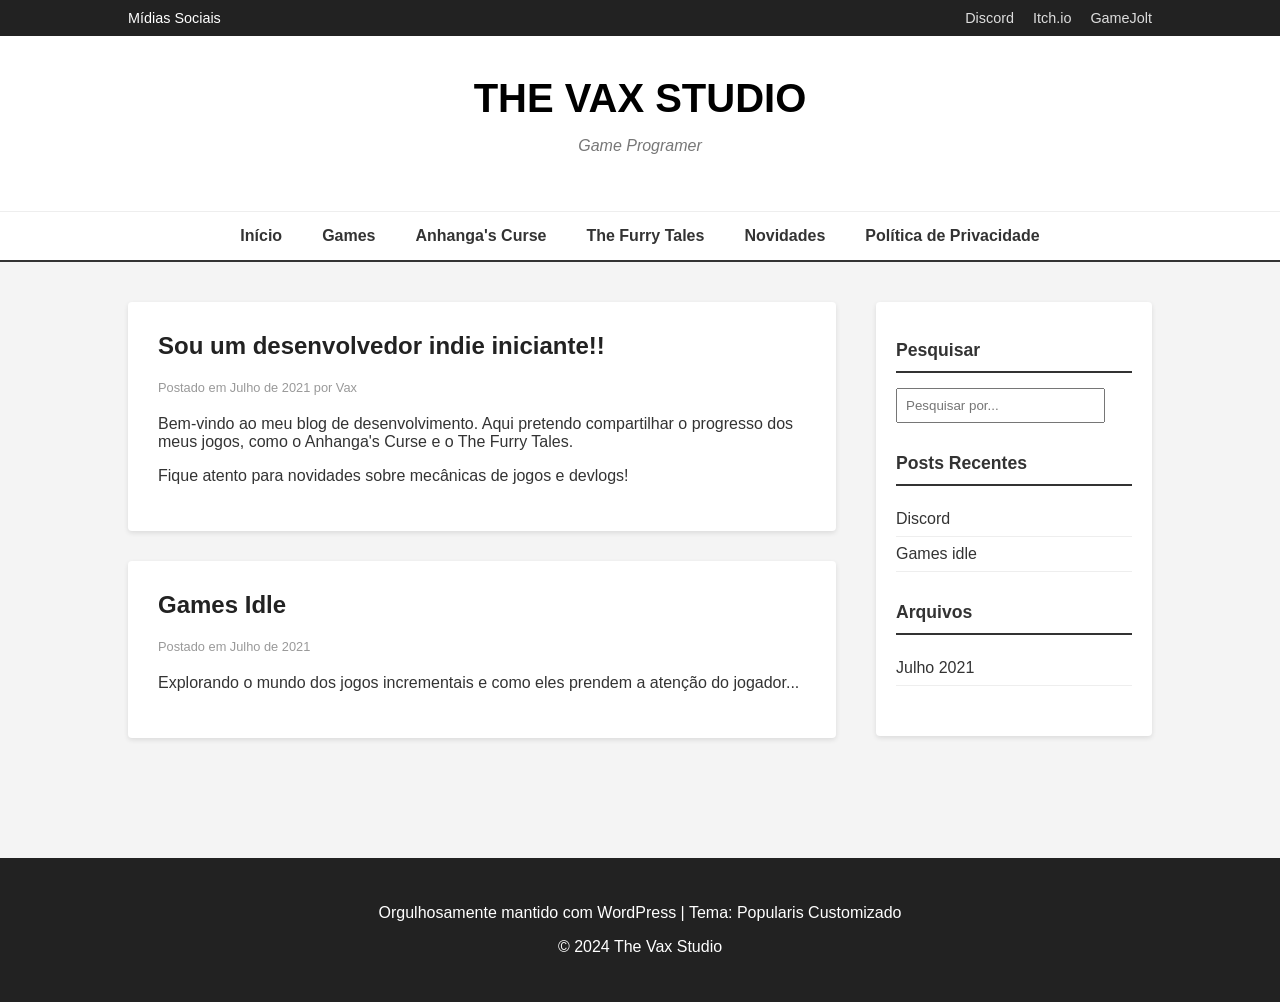
==== index.html @ a6c9714d "first commit" ====
<!DOCTYPE html>
<html lang="pt-br">
<head>
    <meta charset="UTF-8">
    <meta name="viewport" content="width=device-width, initial-scale=1.0">
    <title>The Vax Studio – Game Programer</title>
    <style>
        /* Reset básico e Fontes */
        body {
            font-family: 'Segoe UI', Tahoma, Geneva, Verdana, sans-serif;
            margin: 0;
            padding: 0;
            background-color: #f4f4f4;
            color: #333;
        }

        /* Top Bar (Social) */
        .top-bar {
            background-color: #222;
            color: white;
            padding: 10px 10%;
            display: flex;
            justify-content: space-between;
            font-size: 0.9em;
        }

        .top-bar a {
            color: #ddd;
            text-decoration: none;
            margin-left: 15px;
        }

        /* Header / Logo */
        header {
            background-color: #fff;
            padding: 40px 10%;
            border-bottom: 1px solid #eee;
            text-align: center;
        }

        header h1 {
            margin: 0;
            font-size: 2.5em;
            color: #000;
            text-transform: uppercase;
        }

        header p {
            color: #777;
            font-style: italic;
        }

        /* Navegação */
        nav {
            background: #fff;
            border-bottom: 2px solid #333;
            text-align: center;
            position: sticky;
            top: 0;
            z-index: 1000;
        }

        nav ul {
            list-style: none;
            padding: 0;
            margin: 0;
            display: inline-flex;
        }

        nav ul li a {
            display: block;
            padding: 15px 20px;
            text-decoration: none;
            color: #333;
            font-weight: bold;
        }

        nav ul li a:hover {
            background-color: #333;
            color: #fff;
        }

        /* Layout Principal */
        .container {
            display: flex;
            padding: 40px 10%;
            gap: 40px;
        }

        main {
            flex: 3;
        }

        aside {
            flex: 1;
            background: #fff;
            padding: 20px;
            height: fit-content;
            border-radius: 4px;
            box-shadow: 0 2px 5px rgba(0,0,0,0.1);
        }

        /* Postagem */
        article {
            background: #fff;
            padding: 30px;
            margin-bottom: 30px;
            border-radius: 4px;
            box-shadow: 0 2px 5px rgba(0,0,0,0.1);
        }

        article h2 {
            margin-top: 0;
            color: #222;
        }

        .meta {
            font-size: 0.8em;
            color: #999;
            margin-bottom: 20px;
        }

        /* Widgets Sidebar */
        .widget {
            margin-bottom: 30px;
        }

        .widget h3 {
            border-bottom: 2px solid #333;
            padding-bottom: 10px;
            margin-bottom: 15px;
            font-size: 1.1em;
        }

        .widget ul {
            list-style: none;
            padding: 0;
        }

        .widget ul li {
            padding: 8px 0;
            border-bottom: 1px solid #eee;
        }

        /* Rodapé */
        footer {
            background: #222;
            color: #fff;
            text-align: center;
            padding: 30px 10%;
            margin-top: 50px;
        }

        @media (max-width: 768px) {
            .container { flex-direction: column; }
            nav ul { flex-direction: column; }
        }
    </style>
</head>
<body>

    <div class="top-bar">
        <span>Mídias Sociais</span>
        <div>
            <a href="#">Discord</a>
            <a href="#">Itch.io</a>
            <a href="#">GameJolt</a>
        </div>
    </div>

    <header>
        <h1>The Vax Studio</h1>
        <p>Game Programer</p>
    </header>

    <nav>
        <ul>
            <li><a href="#">Início</a></li>
            <li><a href="#">Games</a></li>
            <li><a href="#">Anhanga's Curse</a></li>
            <li><a href="#">The Furry Tales</a></li>
            <li><a href="#">Novidades</a></li>
            <li><a href="politica-de-privacidade/">Política de Privacidade</a></li>
        </ul>
    </nav>

    <div class="container">
        <main>
            <article>
                <h2>Sou um desenvolvedor indie iniciante!!</h2>
                <div class="meta">Postado em Julho de 2021 por Vax</div>
                <p>Bem-vindo ao meu blog de desenvolvimento. Aqui pretendo compartilhar o progresso dos meus jogos, como o Anhanga's Curse e o The Furry Tales.</p>
                <p>Fique atento para novidades sobre mecânicas de jogos e devlogs!</p>
            </article>

            <article>
                <h2>Games Idle</h2>
                <div class="meta">Postado em Julho de 2021</div>
                <p>Explorando o mundo dos jogos incrementais e como eles prendem a atenção do jogador...</p>
            </article>
        </main>

        <aside>
            <div class="widget">
                <h3>Pesquisar</h3>
                <input type="text" placeholder="Pesquisar por..." style="width: 80%; padding: 8px;">
            </div>

            <div class="widget">
                <h3>Posts Recentes</h3>
                <ul>
                    <li><a href="#" style="color: #333; text-decoration: none;">Discord</a></li>
                    <li><a href="#" style="color: #333; text-decoration: none;">Games idle</a></li>
                </ul>
            </div>

            <div class="widget">
                <h3>Arquivos</h3>
                <ul>
                    <li>Julho 2021</li>
                </ul>
            </div>
        </aside>
    </div>

    <footer>
        <p>Orgulhosamente mantido com WordPress | Tema: Popularis Customizado</p>
        <p>&copy; 2024 The Vax Studio</p>
    </footer>

</body>
</html>
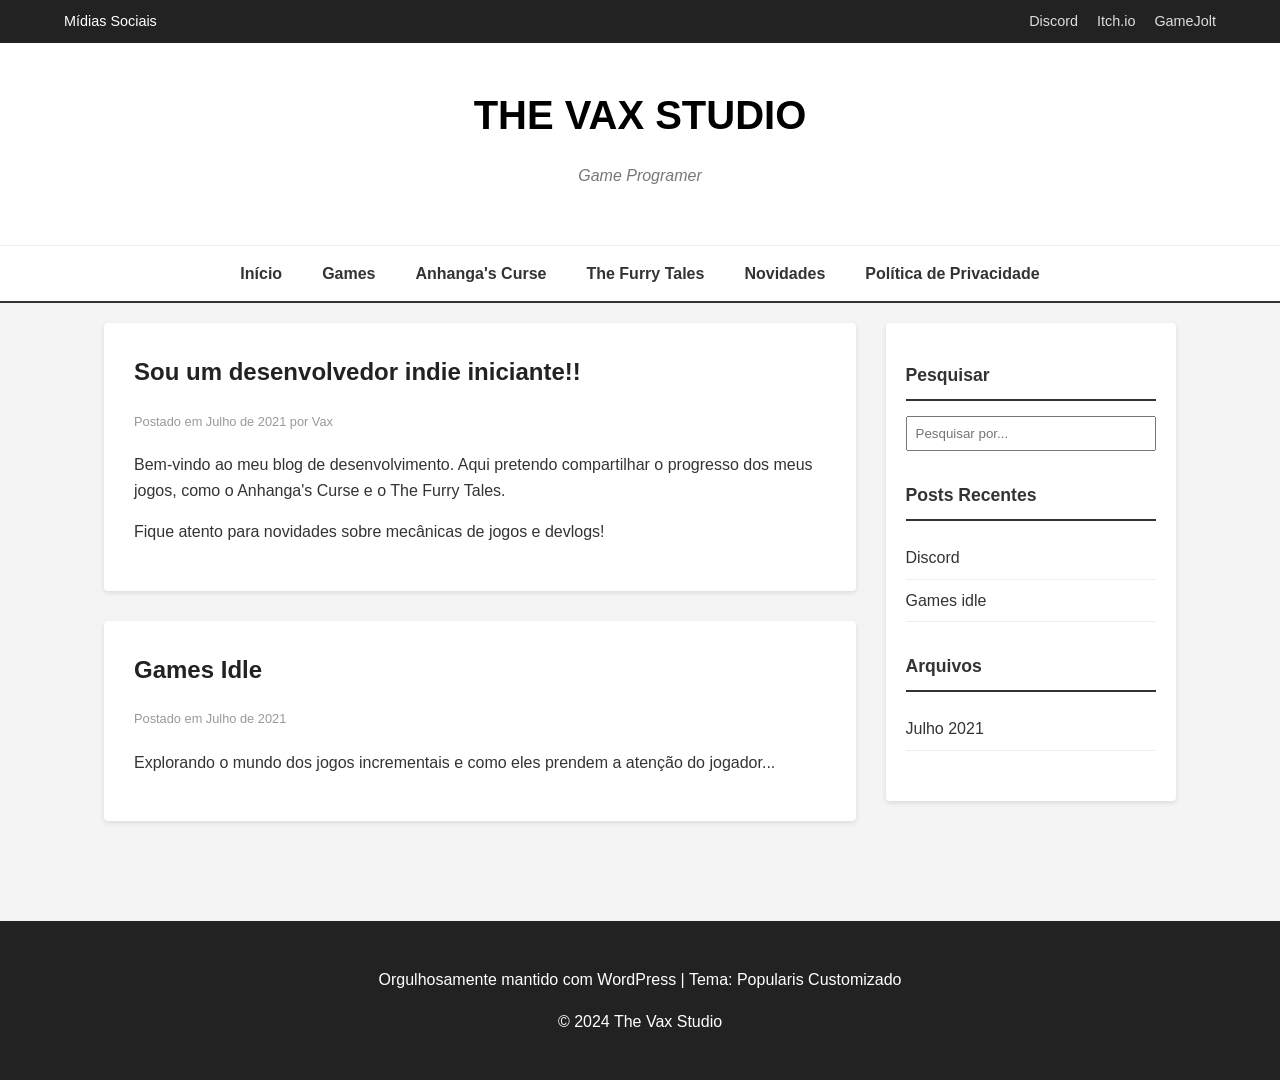
==== commit 45a0de3d: "changes" ====
--- a/index.html
+++ b/index.html
@@ -4,158 +4,7 @@
     <meta charset="UTF-8">
     <meta name="viewport" content="width=device-width, initial-scale=1.0">
     <title>The Vax Studio – Game Programer</title>
-    <style>
-        /* Reset básico e Fontes */
-        body {
-            font-family: 'Segoe UI', Tahoma, Geneva, Verdana, sans-serif;
-            margin: 0;
-            padding: 0;
-            background-color: #f4f4f4;
-            color: #333;
-        }
-
-        /* Top Bar (Social) */
-        .top-bar {
-            background-color: #222;
-            color: white;
-            padding: 10px 10%;
-            display: flex;
-            justify-content: space-between;
-            font-size: 0.9em;
-        }
-
-        .top-bar a {
-            color: #ddd;
-            text-decoration: none;
-            margin-left: 15px;
-        }
-
-        /* Header / Logo */
-        header {
-            background-color: #fff;
-            padding: 40px 10%;
-            border-bottom: 1px solid #eee;
-            text-align: center;
-        }
-
-        header h1 {
-            margin: 0;
-            font-size: 2.5em;
-            color: #000;
-            text-transform: uppercase;
-        }
-
-        header p {
-            color: #777;
-            font-style: italic;
-        }
-
-        /* Navegação */
-        nav {
-            background: #fff;
-            border-bottom: 2px solid #333;
-            text-align: center;
-            position: sticky;
-            top: 0;
-            z-index: 1000;
-        }
-
-        nav ul {
-            list-style: none;
-            padding: 0;
-            margin: 0;
-            display: inline-flex;
-        }
-
-        nav ul li a {
-            display: block;
-            padding: 15px 20px;
-            text-decoration: none;
-            color: #333;
-            font-weight: bold;
-        }
-
-        nav ul li a:hover {
-            background-color: #333;
-            color: #fff;
-        }
-
-        /* Layout Principal */
-        .container {
-            display: flex;
-            padding: 40px 10%;
-            gap: 40px;
-        }
-
-        main {
-            flex: 3;
-        }
-
-        aside {
-            flex: 1;
-            background: #fff;
-            padding: 20px;
-            height: fit-content;
-            border-radius: 4px;
-            box-shadow: 0 2px 5px rgba(0,0,0,0.1);
-        }
-
-        /* Postagem */
-        article {
-            background: #fff;
-            padding: 30px;
-            margin-bottom: 30px;
-            border-radius: 4px;
-            box-shadow: 0 2px 5px rgba(0,0,0,0.1);
-        }
-
-        article h2 {
-            margin-top: 0;
-            color: #222;
-        }
-
-        .meta {
-            font-size: 0.8em;
-            color: #999;
-            margin-bottom: 20px;
-        }
-
-        /* Widgets Sidebar */
-        .widget {
-            margin-bottom: 30px;
-        }
-
-        .widget h3 {
-            border-bottom: 2px solid #333;
-            padding-bottom: 10px;
-            margin-bottom: 15px;
-            font-size: 1.1em;
-        }
-
-        .widget ul {
-            list-style: none;
-            padding: 0;
-        }
-
-        .widget ul li {
-            padding: 8px 0;
-            border-bottom: 1px solid #eee;
-        }
-
-        /* Rodapé */
-        footer {
-            background: #222;
-            color: #fff;
-            text-align: center;
-            padding: 30px 10%;
-            margin-top: 50px;
-        }
-
-        @media (max-width: 768px) {
-            .container { flex-direction: column; }
-            nav ul { flex-direction: column; }
-        }
-    </style>
+    <link rel="stylesheet" href="style.css">
 </head>
 <body>
 
@@ -175,7 +24,7 @@
 
     <nav>
         <ul>
-            <li><a href="#">Início</a></li>
+            <li><a href="index.html">Início</a></li>
             <li><a href="#">Games</a></li>
             <li><a href="#">Anhanga's Curse</a></li>
             <li><a href="#">The Furry Tales</a></li>
@@ -193,7 +42,7 @@
                 <p>Fique atento para novidades sobre mecânicas de jogos e devlogs!</p>
             </article>
 
-            <article>
+            <article id="novidades">
                 <h2>Games Idle</h2>
                 <div class="meta">Postado em Julho de 2021</div>
                 <p>Explorando o mundo dos jogos incrementais e como eles prendem a atenção do jogador...</p>
@@ -203,7 +52,7 @@
         <aside>
             <div class="widget">
                 <h3>Pesquisar</h3>
-                <input type="text" placeholder="Pesquisar por..." style="width: 80%; padding: 8px;">
+                <input type="text" placeholder="Pesquisar por..." style="width: 100%; padding: 8px;">
             </div>
 
             <div class="widget">
--- a/style.css
+++ b/style.css
@@ -0,0 +1,184 @@
+/* style.css */
+
+/* Reset e Base */
+* {
+    box-sizing: border-box;
+}
+
+body {
+    font-family: 'Segoe UI', Tahoma, Geneva, Verdana, sans-serif;
+    margin: 0;
+    padding: 0;
+    background-color: #f4f4f4;
+    color: #333;
+    line-height: 1.6;
+}
+
+/* Top Bar */
+.top-bar {
+    background-color: #222;
+    color: white;
+    padding: 10px 5%;
+    display: flex;
+    justify-content: space-between;
+    align-items: center;
+    font-size: 0.9em;
+}
+
+.top-bar a {
+    color: #ddd;
+    text-decoration: none;
+    margin-left: 15px;
+}
+
+/* Header */
+header {
+    background-color: #fff;
+    padding: 40px 5%;
+    border-bottom: 1px solid #eee;
+    text-align: center;
+}
+
+header h1 {
+    margin: 0;
+    font-size: clamp(1.5em, 5vw, 2.5em); /* Fonte diminui no celular */
+    color: #000;
+    text-transform: uppercase;
+}
+
+header p {
+    color: #777;
+    font-style: italic;
+}
+
+/* Navegação */
+nav {
+    background: #fff;
+    border-bottom: 2px solid #333;
+    text-align: center;
+    position: sticky;
+    top: 0;
+    z-index: 1000;
+}
+
+nav ul {
+    list-style: none;
+    padding: 0;
+    margin: 0;
+    display: flex;
+    flex-wrap: wrap; /* Permite quebrar linha no celular */
+    justify-content: center;
+}
+
+nav ul li a {
+    display: block;
+    padding: 15px 20px;
+    text-decoration: none;
+    color: #333;
+    font-weight: bold;
+}
+
+nav ul li a:hover {
+    background-color: #333;
+    color: #fff;
+}
+
+/* Layout Principal */
+.container {
+    display: flex;
+    padding: 20px 5%;
+    gap: 30px;
+    max-width: 1200px;
+    margin: 0 auto;
+}
+
+main {
+    flex: 3;
+    min-width: 0; /* Evita quebra de layout com códigos longos */
+}
+
+aside {
+    flex: 1;
+    background: #fff;
+    padding: 20px;
+    height: fit-content;
+    border-radius: 4px;
+    box-shadow: 0 2px 5px rgba(0,0,0,0.1);
+}
+
+/* Postagem e Artigos */
+article {
+    background: #fff;
+    padding: clamp(15px, 5%, 30px);
+    margin-bottom: 30px;
+    border-radius: 4px;
+    box-shadow: 0 2px 5px rgba(0,0,0,0.1);
+}
+
+article h2 {
+    margin-top: 0;
+    color: #222;
+}
+
+.meta {
+    font-size: 0.8em;
+    color: #999;
+    margin-bottom: 20px;
+}
+
+/* Widgets */
+.widget {
+    margin-bottom: 30px;
+}
+
+.widget h3 {
+    border-bottom: 2px solid #333;
+    padding-bottom: 10px;
+    margin-bottom: 15px;
+    font-size: 1.1em;
+}
+
+.widget ul {
+    list-style: none;
+    padding: 0;
+}
+
+.widget ul li {
+    padding: 8px 0;
+    border-bottom: 1px solid #eee;
+}
+
+/* Rodapé */
+footer {
+    background: #222;
+    color: #fff;
+    text-align: center;
+    padding: 30px 5%;
+    margin-top: 50px;
+}
+
+/* --- RESPONSIVIDADE (CELULAR) --- */
+@media (max-width: 768px) {
+    .container {
+        flex-direction: column; /* Sidebar vai para baixo do conteúdo */
+    }
+
+    .top-bar {
+        flex-direction: column;
+        gap: 10px;
+        text-align: center;
+    }
+
+    nav ul {
+        flex-direction: column; /* Menu vira lista vertical */
+    }
+
+    nav ul li {
+        border-bottom: 1px solid #eee;
+        width: 100%;
+    }
+
+    aside {
+        order: 2; /* Garante que o sidebar fique abaixo no mobile */
+    }
+}
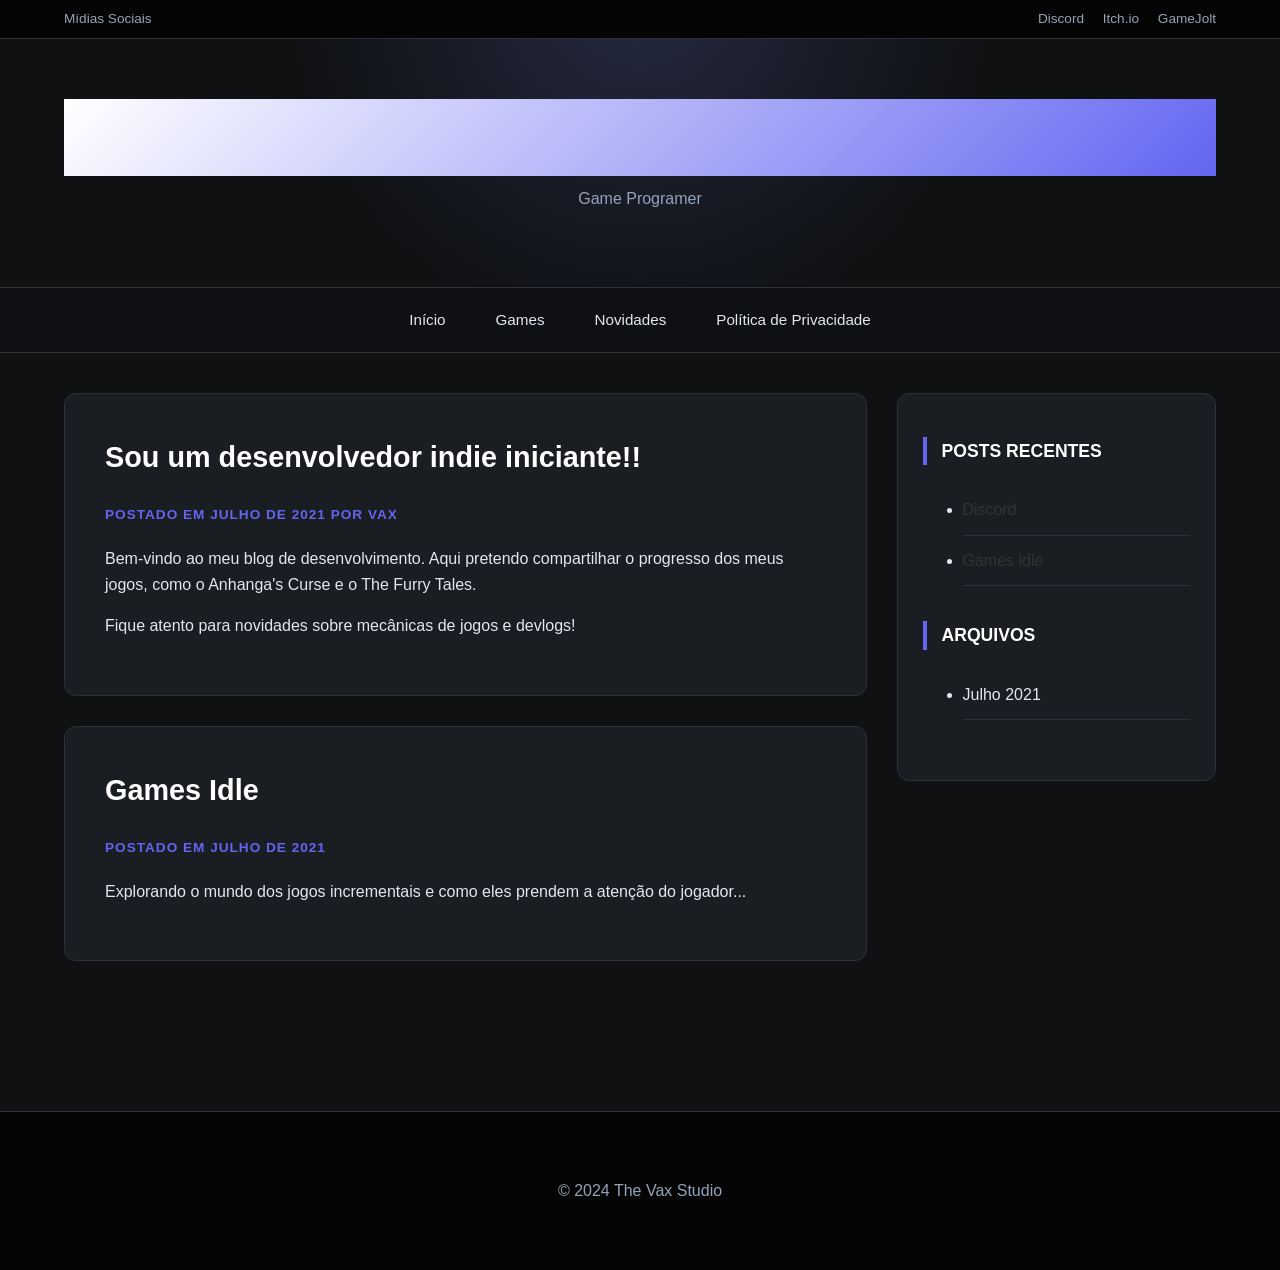
==== commit 4da0a043: "updated" ====
--- a/index.html
+++ b/index.html
@@ -24,10 +24,8 @@
 
     <nav>
         <ul>
-            <li><a href="index.html">Início</a></li>
-            <li><a href="#">Games</a></li>
-            <li><a href="#">Anhanga's Curse</a></li>
-            <li><a href="#">The Furry Tales</a></li>
+            <li><a href="">Início</a></li>
+            <li><a href="games/">Games</a></li>
             <li><a href="#">Novidades</a></li>
             <li><a href="politica-de-privacidade/">Política de Privacidade</a></li>
         </ul>
@@ -51,11 +49,6 @@
 
         <aside>
             <div class="widget">
-                <h3>Pesquisar</h3>
-                <input type="text" placeholder="Pesquisar por..." style="width: 100%; padding: 8px;">
-            </div>
-
-            <div class="widget">
                 <h3>Posts Recentes</h3>
                 <ul>
                     <li><a href="#" style="color: #333; text-decoration: none;">Discord</a></li>
@@ -73,9 +66,7 @@
     </div>
 
     <footer>
-        <p>Orgulhosamente mantido com WordPress | Tema: Popularis Customizado</p>
         <p>&copy; 2024 The Vax Studio</p>
     </footer>
-
 </body>
 </html>
--- a/style.css
+++ b/style.css
@@ -1,4 +1,16 @@
 /* style.css */
+
+/* --- Variáveis de Design --- */
+:root {
+    --bg-deep: #0f1113;        /* Fundo principal quase preto */
+    --bg-card: #1a1d21;        /* Cards e elementos flutuantes */
+    --accent: #6366f1;         /* Indigo moderno (cor de destaque) */
+    --accent-hover: #818cf8;
+    --text-main: #e2e8f0;      /* Branco acinzentado para leitura */
+    --text-dim: #94a3b8;       /* Texto secundário */
+    --border: #2d3139;         /* Bordas sutis */
+    --nav-bg: rgba(15, 17, 19, 0.95);
+}
 
 /* Reset e Base */
 * {
@@ -6,56 +18,67 @@
 }
 
 body {
-    font-family: 'Segoe UI', Tahoma, Geneva, Verdana, sans-serif;
+    font-family: 'Inter', 'Segoe UI', Roboto, sans-serif;
     margin: 0;
     padding: 0;
-    background-color: #f4f4f4;
-    color: #333;
+    background-color: var(--bg-deep);
+    color: var(--text-main);
     line-height: 1.6;
 }
 
 /* Top Bar */
 .top-bar {
-    background-color: #222;
-    color: white;
-    padding: 10px 5%;
+    background-color: #050505;
+    color: var(--text-dim);
+    padding: 8px 5%;
     display: flex;
     justify-content: space-between;
     align-items: center;
-    font-size: 0.9em;
+    font-size: 0.85em;
+    border-bottom: 1px solid var(--border);
 }
 
 .top-bar a {
-    color: #ddd;
+    color: var(--text-dim);
     text-decoration: none;
     margin-left: 15px;
+    transition: color 0.3s;
+}
+
+.top-bar a:hover {
+    color: var(--accent);
 }
 
 /* Header */
 header {
-    background-color: #fff;
-    padding: 40px 5%;
-    border-bottom: 1px solid #eee;
+    background-color: var(--bg-deep);
+    padding: 60px 5%;
     text-align: center;
+    border-bottom: 1px solid var(--border);
+    background-image: radial-gradient(circle at 50% -20%, #252a41 0%, transparent 50%);
 }
 
 header h1 {
     margin: 0;
-    font-size: clamp(1.5em, 5vw, 2.5em); /* Fonte diminui no celular */
-    color: #000;
-    text-transform: uppercase;
+    font-size: clamp(1.8em, 6vw, 3em);
+    letter-spacing: -1px;
+    font-weight: 800;
+    background: linear-gradient(135deg, #fff 0%, var(--accent) 100%);
+    /* -webkit-background-clip: text; */
+    -webkit-text-fill-color: transparent;
 }
 
 header p {
-    color: #777;
-    font-style: italic;
+    color: var(--text-dim);
+    font-weight: 300;
+    margin-top: 10px;
 }
 
 /* Navegação */
 nav {
-    background: #fff;
-    border-bottom: 2px solid #333;
-    text-align: center;
+    background: var(--nav-bg);
+    border-bottom: 1px solid var(--border);
+    backdrop-filter: blur(10px);
     position: sticky;
     top: 0;
     z-index: 1000;
@@ -66,119 +89,131 @@
     padding: 0;
     margin: 0;
     display: flex;
-    flex-wrap: wrap; /* Permite quebrar linha no celular */
     justify-content: center;
 }
 
 nav ul li a {
     display: block;
-    padding: 15px 20px;
+    padding: 20px 25px;
     text-decoration: none;
-    color: #333;
-    font-weight: bold;
+    color: var(--text-main);
+    font-weight: 500;
+    font-size: 0.95em;
+    transition: all 0.3s;
 }
 
 nav ul li a:hover {
-    background-color: #333;
-    color: #fff;
+    color: var(--accent);
+    background-color: rgba(99, 102, 241, 0.05);
 }
 
 /* Layout Principal */
 .container {
     display: flex;
-    padding: 20px 5%;
+    padding: 40px 5%;
     gap: 30px;
-    max-width: 1200px;
+    max-width: 1300px;
     margin: 0 auto;
 }
 
 main {
     flex: 3;
-    min-width: 0; /* Evita quebra de layout com códigos longos */
+    min-width: 0;
 }
 
 aside {
     flex: 1;
-    background: #fff;
-    padding: 20px;
+    background: var(--bg-card);
+    padding: 25px;
     height: fit-content;
-    border-radius: 4px;
-    box-shadow: 0 2px 5px rgba(0,0,0,0.1);
+    border-radius: 12px;
+    border: 1px solid var(--border);
 }
 
 /* Postagem e Artigos */
 article {
-    background: #fff;
-    padding: clamp(15px, 5%, 30px);
+    background: var(--bg-card);
+    padding: clamp(20px, 5%, 40px);
     margin-bottom: 30px;
-    border-radius: 4px;
-    box-shadow: 0 2px 5px rgba(0,0,0,0.1);
+    border-radius: 12px;
+    border: 1px solid var(--border);
+    transition: transform 0.3s ease;
+}
+
+article:hover {
+    border-color: #3f444e;
 }
 
 article h2 {
     margin-top: 0;
-    color: #222;
+    color: #fff;
+    font-size: 1.8em;
 }
 
 .meta {
-    font-size: 0.8em;
-    color: #999;
+    font-size: 0.85em;
+    color: var(--accent);
+    text-transform: uppercase;
+    letter-spacing: 1px;
     margin-bottom: 20px;
+    font-weight: 600;
 }
 
 /* Widgets */
 .widget {
-    margin-bottom: 30px;
+    margin-bottom: 35px;
 }
 
 .widget h3 {
-    border-bottom: 2px solid #333;
-    padding-bottom: 10px;
-    margin-bottom: 15px;
+    color: #fff;
+    border-left: 4px solid var(--accent);
+    padding-left: 15px;
+    margin-bottom: 20px;
     font-size: 1.1em;
-}
-
-.widget ul {
-    list-style: none;
-    padding: 0;
+    text-transform: uppercase;
 }
 
 .widget ul li {
-    padding: 8px 0;
-    border-bottom: 1px solid #eee;
+    padding: 12px 0;
+    border-bottom: 1px solid var(--border);
+}
+
+.widget ul li a {
+    color: var(--text-dim);
+    text-decoration: none;
+    transition: color 0.2s;
+}
+
+.widget ul li a:hover {
+    color: var(--text-main);
 }
 
 /* Rodapé */
 footer {
-    background: #222;
-    color: #fff;
+    background: #050505;
+    color: var(--text-dim);
     text-align: center;
-    padding: 30px 5%;
-    margin-top: 50px;
-}
-
-/* --- RESPONSIVIDADE (CELULAR) --- */
+    padding: 50px 5%;
+    margin-top: 80px;
+    border-top: 1px solid var(--border);
+}
+
+/* --- RESPONSIVIDADE --- */
 @media (max-width: 768px) {
     .container {
-        flex-direction: column; /* Sidebar vai para baixo do conteúdo */
-    }
-
-    .top-bar {
         flex-direction: column;
-        gap: 10px;
-        text-align: center;
+        padding: 20px;
     }
 
     nav ul {
-        flex-direction: column; /* Menu vira lista vertical */
+        flex-direction: column;
     }
 
     nav ul li {
-        border-bottom: 1px solid #eee;
-        width: 100%;
-    }
-
-    aside {
-        order: 2; /* Garante que o sidebar fique abaixo no mobile */
+        border-bottom: 1px solid var(--border);
+    }
+
+    header {
+        padding: 40px 20px;
     }
 }
